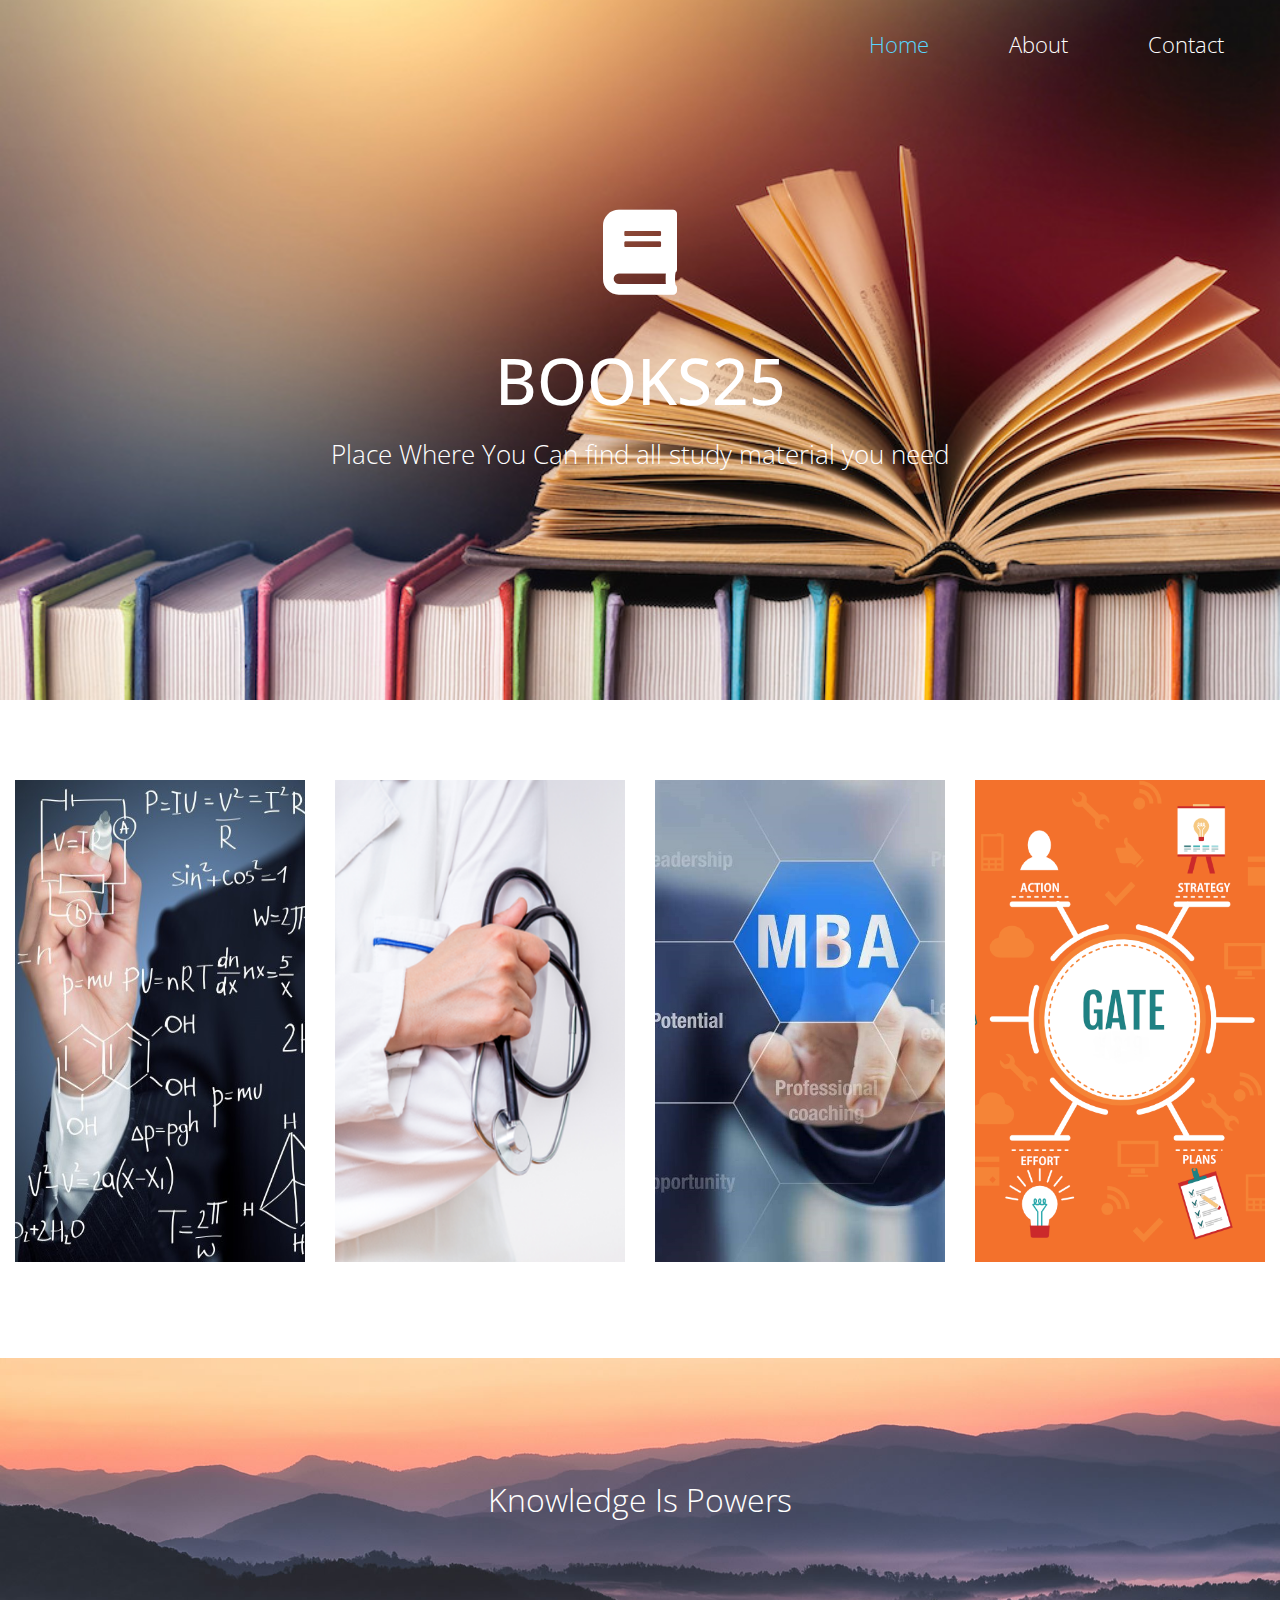
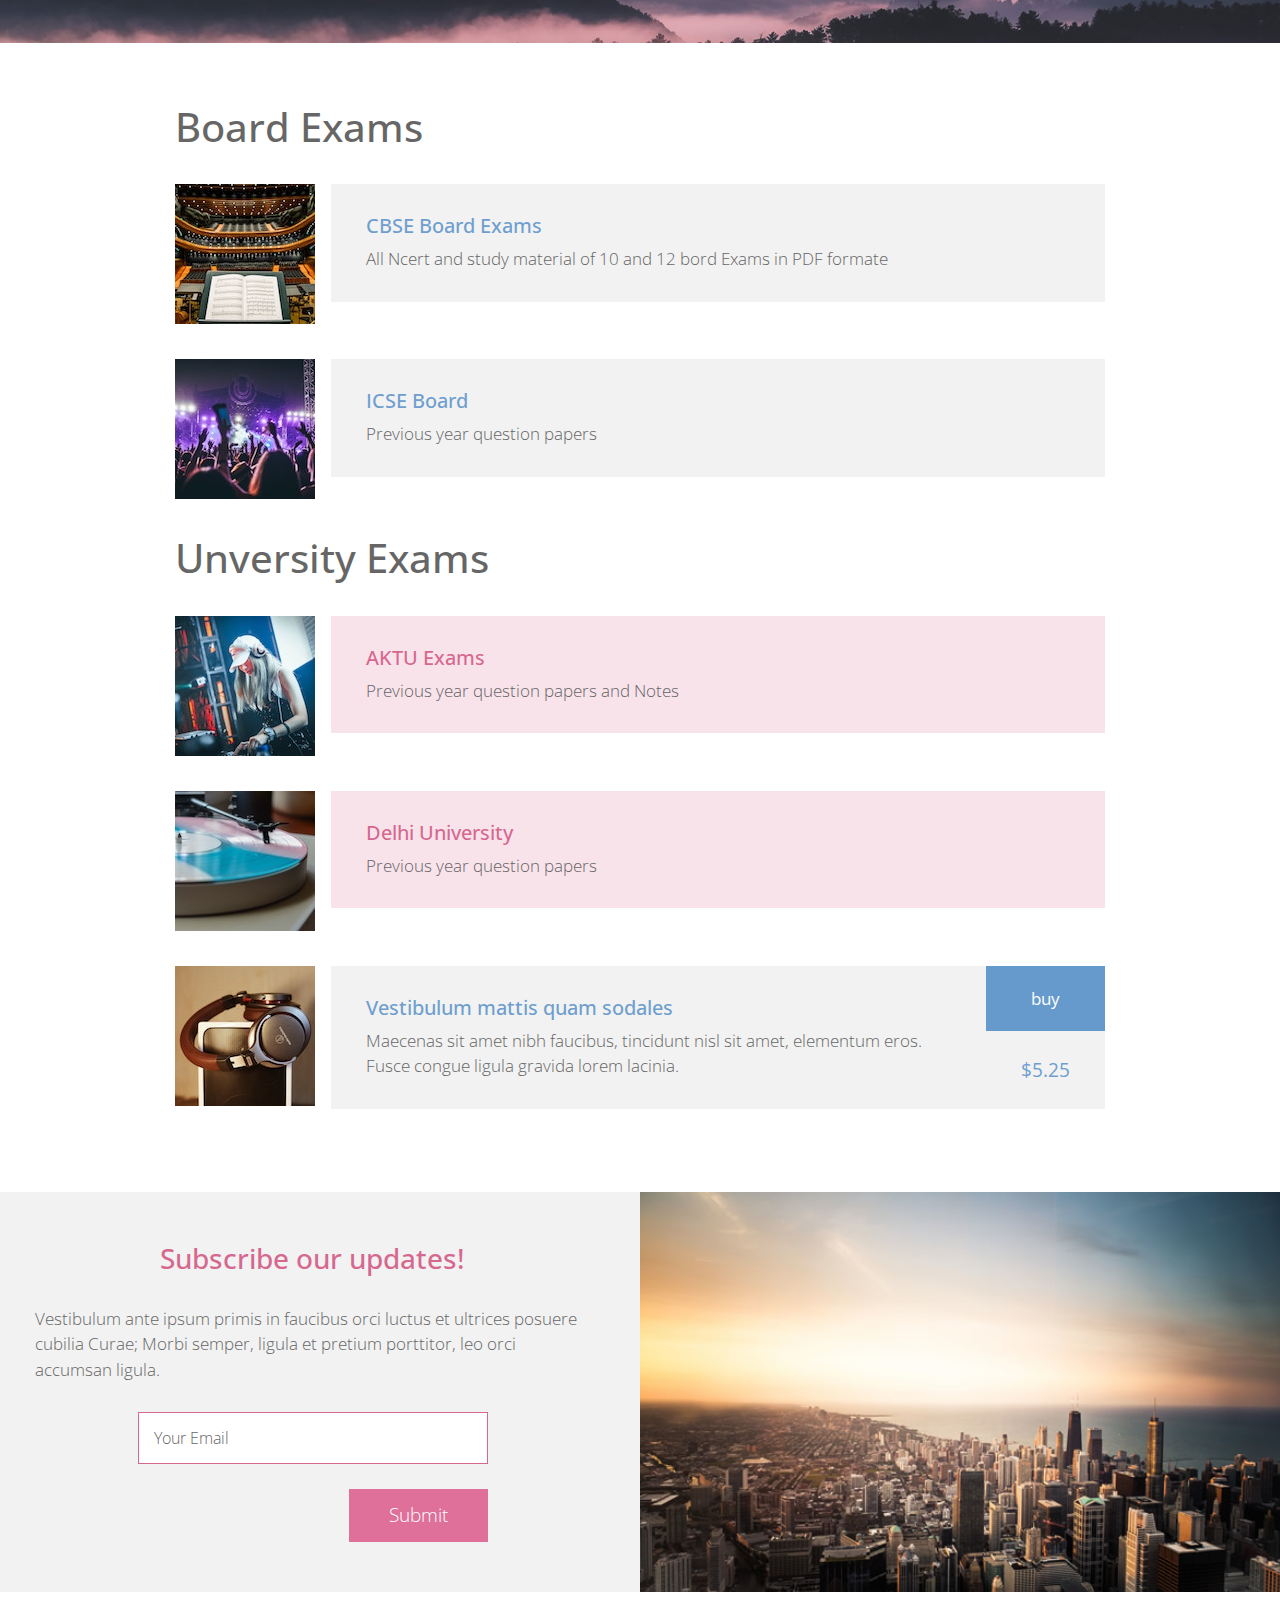
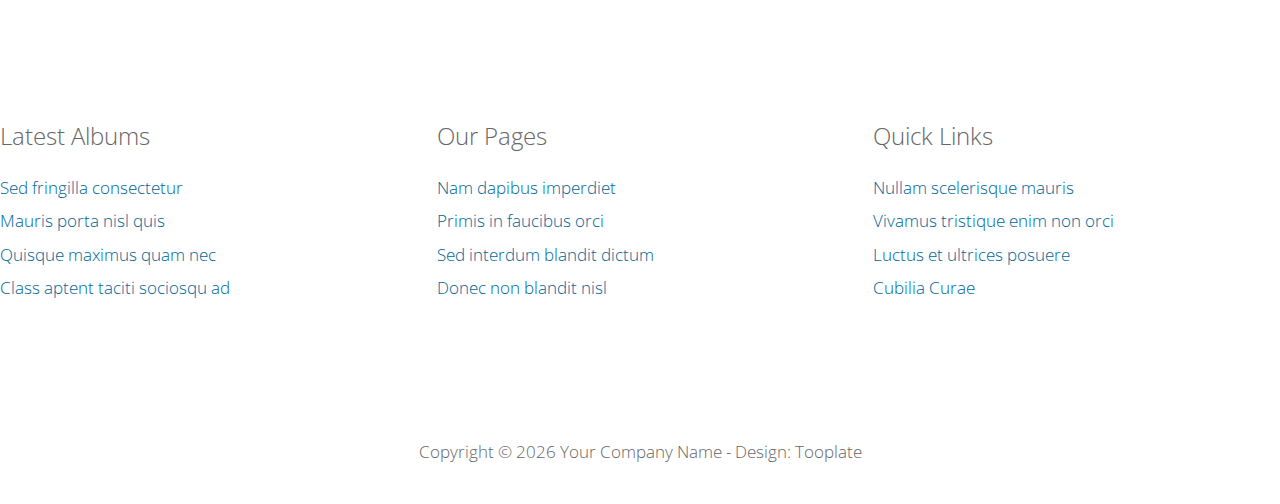
==== index.html @ 931582fe "qw" ====
<!DOCTYPE html>
<html lang="en">

<head>
  <meta charset="utf-8">
  <meta name="viewport" content="width=device-width, initial-scale=1">

  <title>Insertion HTML5 Template</title>
<!--

Template 2101 Insertion

http://www.tooplate.com/view/2101-insertion

-->
  <!-- load CSS -->
  <link rel="stylesheet" href="https://fonts.googleapis.com/css?family=Open+Sans:300,400">        <!-- Google web font "Open Sans" -->
  <link rel="stylesheet" href="css/bootstrap.min.css">                                            <!-- https://getbootstrap.com/ -->
  <link rel="stylesheet" href="css/fontawesome-all.min.css">                                      <!-- Font awesome -->
  <link rel="stylesheet" href="css/tooplate-style.css">                                           <!-- Templatemo style -->

  <script>
    var renderPage = true;

    if (navigator.userAgent.indexOf('MSIE') !== -1
      || navigator.appVersion.indexOf('Trident/') > 0) {
      /* Microsoft Internet Explorer detected in. */
      alert("Please view this in a modern browser such as Chrome or Microsoft Edge.");
      renderPage = false;
    }
  </script>

</head>

<body>

  <!-- Loader -->
  <div id="loader-wrapper">
    <div id="loader"></div>
    <div class="loader-section section-left"></div>
    <div class="loader-section section-right"></div>
  </div>

  <div class="tm-main">

    <div class="tm-welcome-section">
    
      <div class="container tm-navbar-container">
        <div class="row">
          <div class="col-xl-12">
            <nav class="navbar navbar-expand-sm">
              <ul class="navbar-nav ml-auto">
                <li class="nav-item active">
                  <a href="index.html" class="nav-link tm-nav-link tm-text-white active">Home</a>
                </li>
                <li class="nav-item">
                  <a href="about.html" class="nav-link tm-nav-link tm-text-white">About</a>
                </li>
                <li class="nav-item">
                  <a href="contact.html" class="nav-link tm-nav-link tm-text-white">Contact</a>
                </li>
              </ul>
            </nav>
          </div>
        </div>
      
      </div>
      <div class="container text-center tm-welcome-container">
        <div class="tm-welcome">
          <i class="fas tm-fa-big fa-book tm-fa-mb-big"></i>
          <h1 class="text-uppercase mb-3 tm-site-name">Books25</h1>
          <p class="tm-site-description">Place Where You Can find all study material you need</p>
        </div>
      </div>

    </div>

    

      <div class="row tm-albums-container grid">
        <div class="col-sm-6 col-12 col-md-6 col-lg-3 col-xl-3 tm-album-col">
          <figure class="effect-sadie">
            <img src="img/insertion-260x390-01.jpg" alt="Image" class="img-fluid">
            <figcaption>
              <h2>IIT JEE</h2>
              <p>Previous year question paper and lecture notes</p>
            </figcaption>
          </figure>
        </div>
        <div class="col-sm-6 col-12 col-md-6 col-lg-3 col-xl-3 tm-album-col">
          <figure class="effect-sadie">
            <img src="img/insertion-260x390-02.jpg" alt="Image" class="img-fluid">
            <figcaption>
              <h2>AIPMT</h2>
              <p>Previous year question paper and lecture notes</p>
            </figcaption>
          </figure>
        </div>
        <div class="col-sm-6 col-12 col-md-6 col-lg-3 col-xl-3 tm-album-col">
          <figure class="effect-sadie">
            <img src="img/insertion-260x390-03.jpg" alt="Image" class="img-fluid">
            <figcaption>
              <h2>CAT</h2>
              <p>Previous year question paper and lecture notes</p>
            </figcaption>
          </figure>
        </div>
        <div class="col-sm-6 col-12 col-md-6 col-lg-3 col-xl-3 tm-album-col">
          <figure class="effect-sadie">
            <img src="img/insertion-260x390-04.jpg" alt="Image" class="img-fluid">
            <figcaption>
              <h2>GATES</h2>
              <p>Previous year question paper and lecture notes</p>
            </figcaption>
          </figure>
        </div>
      </div>

      <div class="row">
        <div class="col-lg-12">
          <div class="tm-tag-line">
          <h2 class="tm-tag-line-title">Knowledge Is Powers</h2>
          </div>
        </div>
      </div>

      <div class="row mb-5">
        <div class="col-xl-12">
          <div class="media-boxes">
            <h1>Board Exams </h1>
            <br>
            <div class="media">
              <img src="img/insertion-140x140-01.jpg" alt="Image" class="mr-3">
              <div class="media-body tm-bg-gray">
                <div class="tm-description-box">
                  <h5 class="tm-text-blue">CBSE Board Exams</h5>
                  <p class="mb-0">All Ncert and study material of 10 and 12 bord Exams in PDF formate </p>
                </div>
              </div>
            </div>

            <div class="media">
              <img src="img/insertion-140x140-03.jpg" alt="Image" class="mr-3">
              <div class="media-body tm-bg-gray">
                <div class="tm-description-box">
                  <h5 class="tm-text-blue">ICSE Board </h5>
                  <p class="mb-0">Previous year question papers</p>
                </div>
              </div>
            </div>
            <h1>Unversity Exams</h1>
            <br>
            <div class="media">
              <img src="img/insertion-140x140-02.jpg" alt="Image" class="mr-3">
              <div class="media-body tm-bg-pink-light">
                <div class="tm-description-box">
                  <h5 class="tm-text-pink">AKTU Exams</h5>
                  <p class="mb-0">Previous year question papers and Notes</p>
                </div>
              </div>
            </div>

            <div class="media">
              <img src="img/insertion-140x140-04.jpg" alt="Image" class="mr-3">
              <div class="media-body tm-bg-pink-light">
                <div class="tm-description-box">
                  <h5 class="tm-text-pink">Delhi University</h5>
                  <p class="mb-0">Previous year question papers</p>
                </div>
              </div>
            </div>

            <div class="media">
              <img src="img/insertion-140x140-05.jpg" alt="Image" class="mr-3">
              <div class="media-body tm-bg-gray">
                <div class="tm-description-box">
                  <h5 class="tm-text-blue">Vestibulum mattis quam sodales</h5>
                  <p class="mb-0">Maecenas sit amet nibh faucibus, tincidunt nisl sit amet, elementum eros. Fusce congue ligula gravida lorem lacinia.</p>
                </div>
                <div class="tm-buy-box">
                  <a href="#" class="tm-bg-blue tm-text-white tm-buy">buy</a>
                  <span class="tm-text-blue tm-price-tag">$5.25</span>
                </div>
              </div>
            </div>
          </div> <!-- media-boxes -->
        </div>
      </div>

      <div class="row tm-mb-big tm-subscribe-row">
        <div class="col-xl-6 col-lg-6 col-md-12 col-sm-12 tm-bg-gray tm-subscribe-form">
          <h3 class="tm-text-pink tm-mb-30">Subscribe our updates!</h3>
          <p class="tm-mb-30">Vestibulum ante ipsum primis in faucibus orci luctus et ultrices posuere cubilia Curae; Morbi semper, ligula et pretium porttitor, leo orci accumsan ligula.</p>
          <form action="index.html" method="POST">
            <div class="form-group mb-0">
              <input type="text" class="form-control tm-subscribe-input" placeholder="Your Email">
              <input type="submit" value="Submit" class="tm-bg-pink tm-text-white d-block ml-auto tm-subscribe-btn">
            </div>
          </form>
        </div>
        <div class="col-xl-6 col-lg-6 col-md-12 col-sm-12 img-fluid pl-0 tm-subscribe-img"></div>
      </div>

      <div class="row tm-mb-medium">
        <div class="col-xl-4 col-lg-4 col-md-4 col-sm-6 mb-4">
          <h4 class="mb-4 tm-font-300">Latest Albums</h4>
          <a href="#" class="tm-text-blue-dark d-block mb-2">Sed fringilla consectetur</a>
          <a href="#" class="tm-text-blue-dark d-block mb-2">Mauris porta nisl quis</a>
          <a href="#" class="tm-text-blue-dark d-block mb-2">Quisque maximus quam nec</a>
          <a href="#" class="tm-text-blue-dark d-block">Class aptent taciti sociosqu ad</a>
        </div>
        <div class="col-xl-4 col-lg-4 col-md-4 col-sm-6 mb-4">
          <h4 class="mb-4 tm-font-300">Our Pages</h4>
          <a href="#" class="tm-text-blue-dark d-block mb-2">Nam dapibus imperdiet</a>
          <a href="#" class="tm-text-blue-dark d-block mb-2">Primis in faucibus orci</a>
          <a href="#" class="tm-text-blue-dark d-block mb-2">Sed interdum blandit dictum</a>
          <a href="#" class="tm-text-blue-dark d-block">Donec non blandit nisl</a>
        </div>
        <div class="col-xl-4 col-lg-4 col-md-4 col-sm-6">
          <h4 class="mb-4 tm-font-300">Quick Links</h4>
          <a href="#" class="tm-text-blue-dark d-block mb-2">Nullam scelerisque mauris</a>
          <a href="#" class="tm-text-blue-dark d-block mb-2">Vivamus tristique enim non orci</a>
          <a href="#" class="tm-text-blue-dark d-block mb-2">Luctus et ultrices posuere</a>
          <a href="#" class="tm-text-blue-dark d-block">Cubilia Curae</a>
        </div>
      </div>
      <footer class="row">
        <div class="col-xl-12">
          <p class="text-center p-4">Copyright &copy; <span class="tm-current-year">2018</span> Your Company Name 
          
          - Design:  Tooplate</p>
        </div>
      </footer>
    </div> <!-- .container -->

  </div> <!-- .main -->

  <!-- load JS -->
  <script src="js/jquery-3.2.1.slim.min.js"></script> <!-- https://jquery.com/ -->
  <script>

    /* DOM is ready
    ------------------------------------------------*/
    $(function () {

      if (renderPage) {
        $('body').addClass('loaded');
      }

      $('.tm-current-year').text(new Date().getFullYear());  // Update year in copyright
    });

  </script>
</body>
</html>
---- css/tooplate-style.css ----
/*

Template 2101 Insertion

http://www.tooplate.com/view/2101-insertion

*/


body {
	font-family: 'Open Sans', Helvetica, Arial, sans-serif;
	font-size: 17px;
    font-weight: 300;
    color: #666666;
    overflow-x: hidden;
}

a { transition: all 0.3s ease; }
a:hover, a:focus, a.active {
    color: #58d5ff;
    text-decoration: none;
}


.tm-welcome-section {
    height: 83vh;
    display: flex;
    flex-direction: column;
    align-items: center;
    justify-content: center;

    background-image: url('../img/insertion-header.jpg');
    background-repeat: no-repeat;
    background-size: cover;
    background-position: center center;
    background-color: rgba(0, 0, 0, 0.7);
    color: white;
    max-height: 700px;
    min-height: 400px;
}

.tm-fa-big { font-size: 5em; }
.tm-fa-mb-big { margin-bottom: 3rem; }

.tm-navbar-container {
    position: absolute;
    top: 0;
}

.navbar-nav { margin-right: 0; }
.nav-link { font-size: 1.4rem; }

.tm-site-description {
    font-size: 1.6rem;
    color: white;
}

.navbar-expand-sm .navbar-nav .nav-link { padding: 10px 20px; }
.navbar-nav { flex-direction: row; }
.tm-site-name { font-size: 4rem; }

.tm-search-form-container {
    border-radius: 15px;
    border: 4px solid white;
    background-color: #b35e6c;
    margin-top: -54px;
    -webkit-box-shadow: 0px 0px 5px 0px rgba(0,0,0,0.75);
    -moz-box-shadow: 0px 0px 5px 0px rgba(0,0,0,0.75);
    box-shadow: 0px 0px 5px 0px rgba(0,0,0,0.75);
}

.tm-search-form {
    width: 100%;
    height: 96px;
    font-size: 1.2rem;
}

.tm-search-box {
    padding-left: 28px;
    padding-right: 28px;
    width: 60%;
}

.tm-advanced-box { width: 20%; }

.form-inline .form-control.tm-search-input {
    margin-right: 20px;
    padding: 10px 15px;
    background: transparent;
    color: white;
    width: 70%;
    border-radius: 0;
}

.form-control.tm-search-input::placeholder { /* Chrome, Firefox, Opera, Safari 10.1+ */
    color: #fff;
    opacity: 1; /* Firefox */
}

.form-control.tm-search-input:-ms-input-placeholder { /* Internet Explorer 10-11 */
    color: #fff;
}

.form-control.tm-search-input::-ms-input-placeholder { /* Microsoft Edge */
    color: #fff;
}

.form-control::placeholder { /* Chrome, Firefox, Opera, Safari 10.1+ */
    color: #666666;
    opacity: 1; /* Firefox */
}

.form-control:-ms-input-placeholder { /* Internet Explorer 10-11 */
    color: #666666;
}

.form-control::-ms-input-placeholder { /* Microsoft Edge */
    color: #666666;
}

.form-control {
    font-weight: 300;
    border-radius: 0;
    padding: 12px 20px;
}

.form-control:focus {
    border-color: white;
    box-shadow: none;
}

.tm-search-submit {
    padding: 10px 35px;
    background: transparent;
    color: white;
    border-radius: 0;
}

.tm-search-submit {
    cursor: pointer;
    transition: all 0.3s ease;
}

.tm-search-submit:hover {
    background-color: white;
    color: #B25E6D;
}

.tm-albums-container {
    margin: 80px auto;
    max-width: 260px;
}

.tm-album-col {
    display: flex;
    justify-content: center;
}

.tm-new-release {
    background-image: url(../img/gradient-blue.png);
    background-repeat: no-repeat;
    background-size: cover;
    color: #1C689A;
    height: 100%;
    border-top-left-radius: 10px;
    border-bottom-left-radius: 10px;
    padding-left: 50px;
    padding-right: 50px;
    display: flex;
    align-items: center;
    font-weight: 400;
    width: 20%;
}

/*---------------*/
/***** Sadie *****/
/*---------------*/

.grid figure {
    position: relative;
    float: left;
    overflow: hidden;
    cursor: pointer;
}

.grid figure img {
    position: relative;
    display: block;
    min-height: 100%;
    max-width: 100%;
}

.grid figure figcaption {
    position: absolute;
    top: 0;
    left: 0;
    width: 100%;
    height: 100%;
    padding: 2em;
    color: #fff;
    backface-visibility: hidden;
}

figure.effect-sadie figcaption::before {
    position: absolute;
    top: 0;
    left: 0;
    width: 100%;
    height: 100%;
    background: -webkit-linear-gradient(top, rgba(72,76,97,0) 0%, rgba(72,76,97,0.8) 75%);
    background: linear-gradient(to bottom, rgba(72,76,97,0) 0%, rgba(72,76,97,0.8) 75%);
    content: '';
    opacity: 0;
    -webkit-transform: translate3d(0,50%,0);
    transform: translate3d(0,50%,0);
}

figure.effect-sadie h2 {
    font-size: 1.5rem;
    padding: 1.2rem;
    position: absolute;
    bottom: 10%;
    left: 0;
    width: 100%;
    opacity: 0;
    -webkit-transition: -webkit-transform 0.35s, color 0.35s;
    transition: transform 0.35s, color 0.35s;
    -webkit-transform: translate3d(0,-80%,0);
    transform: translate3d(0,-80%,0);
}

figure.effect-sadie figcaption::before,
figure.effect-sadie p {
    -webkit-transition: opacity 0.35s, -webkit-transform 0.35s;
    transition: opacity 0.35s, transform 0.35s;
}

figure.effect-sadie p {
    position: absolute;
    bottom: 0;
    left: 0;
    padding: 1.2rem;
    margin-bottom: 0;
    width: 100%;
    opacity: 0;
    -webkit-transform: translate3d(0,10px,0);
    transform: translate3d(0,10px,0);
}

figure.effect-sadie:hover h2 {
    opacity: 1;
    -webkit-transform: translate3d(0,-50%,0) translate3d(0,-10px,0);
    transform: translate3d(0,-50%,0) translate3d(0,-10px,0);
}

figure.effect-sadie:hover figcaption::before ,
figure.effect-sadie:hover p {
    opacity: 1;
    -webkit-transform: translate3d(0,0,0);
    transform: translate3d(0,0,0);
}

.tm-tag-line {
    margin-bottom: 60px;
    position: relative;
    min-height: 285px;
    display: flex;
    align-items: center;
    justify-content: center;
    background-image: url(../img/insertion-1800x450.jpg);
    background-size: cover;
    background-repeat: no-repeat;
}

.tm-tag-line-title {
    font-size: 2rem;
    color: white;
    position: relative;
    font-weight: 300;
    margin-bottom: 0;
    padding-left: 20px;
    padding-right: 20px;
    text-align: center;
}

.tm-font-300 { font-weight: 300; }
.tm-text-gray, .tm-link-gray { color: #666666; }
.tm-text-white { color: #fff; }
.tm-text-blue { color: #6e9ece; }
.tm-text-blue-dark { color: #006699; }
.tm-text-pink { color: #D6688F; }
.tm-text-pink-dark { color: #CC6699; }
.tm-text-brown { color: #CC6666; }
.tm-bg-gray { background-color: #F2F2F2; }
.tm-bg-pink { background-color: #de7099; }
.tm-bg-pink-light { background-color: #f9e3eb; }
.tm-bg-pink-light-2 { background-color: #EDAABC; }
.tm-bg-blue { background-color: #6699cc; }

.media-boxes {
    max-width: 930px;
    margin: 0 auto;
}

.media { margin-bottom: 35px; }
.media-body { display: flex; }

.tm-buy-box {
    display: flex;
    flex-direction: column;
    align-items: center;
    justify-content: space-between;
    width: 140px;
}

.tm-buy {
    font-weight: 400;
    width: 100%;
    padding: 20px 45px;
}

.tm-bg-blue.tm-buy:hover,
.tm-bg-blue.tm-buy:focus {
    color: white;
    background-color: #277bcc;
}

.tm-bg-pink.tm-buy:hover,
.tm-bg-pink.tm-buy:focus {
    background-color: #d14579;
    color: white;
}

.tm-description-box { padding: 30px 35px; }

.tm-price-tag {
    width: 100%;
    height: 100%;
    display: flex;
    align-items: center;
    justify-content: center;
    font-size: 1.2rem;
    font-weight: 400;
}

.tm-subscribe-form {
    display: flex;
    flex-direction: column;
    align-items: center;
    justify-content: center;
    padding: 50px;
}

.tm-subscribe-input {
    width: 350px;
    margin-bottom: 25px;
    border-radius: 0;
    border-color: #D6688F;
    padding: 13px 15px;
}

.form-control.tm-subscribe-input:focus { border-color: #df6f98; }

.tm-subscribe-btn {
    border: none;
    padding: 12px 40px;
    font-size: 1.2rem;
    font-weight: 300;
    cursor: pointer;
    transition: all 0.3s ease;
}

.tm-subscribe-btn:hover,
.tm-subscribe-focus {
    background-color: #d14579;
}

.tm-subscribe-img {
    background-image: url(../img/insertion-600x400.jpg);
    background-size: cover;
    background-repeat: no-repeat;
    min-height: 400px;
}

.tm-about-img {
    background-image: url(../img/insertion-560x336-01.jpg);
    background-size: cover;
    background-repeat: no-repeat;
    height: 336px;
    max-width: 560px;
}

.tm-mb-30 { margin-bottom: 30px; }
.tm-mb-medium { margin-bottom: 90px; }
.tm-mb-big { margin-bottom: 130px; }
.tm-mt-big { margin-top: 100px; }

.tm-about-h2 {
    font-size: 1.4rem;
    font-weight: 300;
}

.tm-v-center {
    display: flex;
    flex-direction: column;
    justify-content: center;
}

.tm-media-v-center {
    display: flex;
    align-items: center;
    padding: 33px 30px;
    cursor: pointer;
    transition: all 0.3s ease;
    width: 100%;
    height: 100px;
}

.nav-tabs .nav-item {
    margin-bottom: 20px;
    width: 100%;
}

.nav-tabs .nav-item:last-child { margin-bottom: 0; }
.tm-media-link { font-size: 1.2rem; }

.tm-about-row {
    max-width: 1190px;
    margin-left: auto;
    margin-right: auto;
}

.tm-about-text {
    max-width: 560px;
    padding: 0 50px;
}

.tm-about-description { line-height: 1.8; }

.tm-media-2 {
    padding: 55px;
    margin-bottom: 0;
    height: 100%;
    align-items: center;
}

.tm-media-body-2 { flex-direction: column; }
.tm-media-body-2 .btn { align-self: flex-end; }

.tm-media-2-icon {
    margin-right: 60px;
    align-self: flex-start;
}

.tm-media-2-header {
    font-size: 1.4rem;
    font-weight: 300;
}

.btn-secondary {
    background-color: #33CCFF;
    border-color: #33CCFF;
    font-size: 1.1rem;
    padding: 12px 40px;
}

.btn-secondary:focus,
.btn-secondary:hover {
    background-color: #269dc4;
    border-color: #269dc4;
}

.nav-tabs .nav-link {
    border-radius: 0;
    border: none;
    color: #666666;
}

.nav-tabs { border-bottom: 0; }

.nav-tabs .nav-item.show .nav-link,
.nav-tabs .nav-link.active,
.nav-tabs .nav-link:hover {
    background-color: #EDAABC;
    color: white;
}

.tm-tab-links-container,
.tm-tab-content-container {
    position: relative;
    width: 100%;
    min-height: 1px;
}

.tm-tab-links-container {
    flex: 0 0 28%;
    padding-right: 10px;
    padding-left: 15px;
}

.tm-tab-content-container {
    flex: 0 0 72%;
    padding-right: 15px;
    padding-left: 10px;
}

.tab-content {
    display: flex;
    align-items: center;
}

.tm-contact-col {
    display: flex;
    justify-content: space-between;
}

.tm-contact-left {
    flex: 0 0 20%;
    margin-right: 20px;
}

.tm-contact-middle {
    margin-right: 20px;
    padding: 45px 50px;
}

.tm-contact-right { padding: 45px 50px; }

.tm-contact-middle,
.tm-contact-right {
    flex: 0 0 38%;
    max-width: 440px;
}

.tm-select {
    border-radius: 0;
    width: 100%;
    padding: 12px 20px;
}

.tm-select-group {
    padding: 8px 0;
    display: flex;
    justify-content: space-between;
}

.tm-radio-label { cursor: pointer; }
.tm-radio-label:last-child { margin-right: 15px; }
iframe { max-width: 100%; }
#google-map { border: 1px solid #fff; }

/* Loader */
#loader-wrapper {
    position: fixed;
    top: 0;
    left: 0;
    width: 100%;
    height: 100%;
    z-index: 2000;
}
#loader {
    display: block;
    position: relative;
    left: 50%;
    top: 50%;
    width: 150px;
    height: 150px;
    margin: -75px 0 0 -75px;
    border-radius: 50%;
    border: 3px solid transparent;
    border-top-color: #3498db;

    -webkit-animation: spin 2s linear infinite; /* Chrome, Opera 15+, Safari 5+ */
    animation: spin 2s linear infinite; /* Chrome, Firefox 16+, IE 10+, Opera */

    z-index: 1001;
}

#loader:before {
    content: "";
    position: absolute;
    top: 5px;
    left: 5px;
    right: 5px;
    bottom: 5px;
    border-radius: 50%;
    border: 3px solid transparent;
    border-top-color: #e74c3c;

    -webkit-animation: spin 3s linear infinite; /* Chrome, Opera 15+, Safari 5+ */
    animation: spin 3s linear infinite; /* Chrome, Firefox 16+, IE 10+, Opera */
}

#loader:after {
    content: "";
    position: absolute;
    top: 15px;
    left: 15px;
    right: 15px;
    bottom: 15px;
    border-radius: 50%;
    border: 3px solid transparent;
    border-top-color: #f9c922;

    -webkit-animation: spin 1.5s linear infinite; /* Chrome, Opera 15+, Safari 5+ */
      animation: spin 1.5s linear infinite; /* Chrome, Firefox 16+, IE 10+, Opera */
}

@-webkit-keyframes spin {
    0%   {
        -webkit-transform: rotate(0deg);  /* Chrome, Opera 15+, Safari 3.1+ */
        -ms-transform: rotate(0deg);  /* IE 9 */
        transform: rotate(0deg);  /* Firefox 16+, IE 10+, Opera */
    }
    100% {
        -webkit-transform: rotate(360deg);  /* Chrome, Opera 15+, Safari 3.1+ */
        -ms-transform: rotate(360deg);  /* IE 9 */
        transform: rotate(360deg);  /* Firefox 16+, IE 10+, Opera */
    }
}
@keyframes spin {
    0%   {
        -webkit-transform: rotate(0deg);  /* Chrome, Opera 15+, Safari 3.1+ */
        -ms-transform: rotate(0deg);  /* IE 9 */
        transform: rotate(0deg);  /* Firefox 16+, IE 10+, Opera */
    }
    100% {
        -webkit-transform: rotate(360deg);  /* Chrome, Opera 15+, Safari 3.1+ */
        -ms-transform: rotate(360deg);  /* IE 9 */
        transform: rotate(360deg);  /* Firefox 16+, IE 10+, Opera */
    }
}

#loader-wrapper .loader-section {
    position: fixed;
    top: 0;
    width: 51%;
    height: 100%;
    background: #222222;
    z-index: 1000;
    -webkit-transform: translateX(0);  /* Chrome, Opera 15+, Safari 3.1+ */
    -ms-transform: translateX(0);  /* IE 9 */
    transform: translateX(0);  /* Firefox 16+, IE 10+, Opera */
}

#loader-wrapper .loader-section.section-left {
    left: 0;
}

#loader-wrapper .loader-section.section-right {
    right: 0;
}

/* Loaded */
.loaded #loader-wrapper .loader-section.section-left {
    -webkit-transform: translateX(-100%);  /* Chrome, Opera 15+, Safari 3.1+ */
        -ms-transform: translateX(-100%);  /* IE 9 */
            transform: translateX(-100%);  /* Firefox 16+, IE 10+, Opera */

    -webkit-transition: all 0.7s 0.3s cubic-bezier(0.645, 0.045, 0.355, 1.000);
            transition: all 0.7s 0.3s cubic-bezier(0.645, 0.045, 0.355, 1.000);
}

.loaded #loader-wrapper .loader-section.section-right {
    -webkit-transform: translateX(100%);  /* Chrome, Opera 15+, Safari 3.1+ */
        -ms-transform: translateX(100%);  /* IE 9 */
            transform: translateX(100%);  /* Firefox 16+, IE 10+, Opera */

-webkit-transition: all 0.7s 0.3s cubic-bezier(0.645, 0.045, 0.355, 1.000);
    transition: all 0.7s 0.3s cubic-bezier(0.645, 0.045, 0.355, 1.000);
}

.loaded #loader {
    opacity: 0;
    -webkit-transition: all 0.3s ease-out;
            transition: all 0.3s ease-out;
}
.loaded #loader-wrapper {
    visibility: hidden;

    -webkit-transform: translateY(-100%);  /* Chrome, Opera 15+, Safari 3.1+ */
        -ms-transform: translateY(-100%);  /* IE 9 */
            transform: translateY(-100%);  /* Firefox 16+, IE 10+, Opera */

    -webkit-transition: all 0.3s 1s ease-out;
            transition: all 0.3s 1s ease-out;
}

/* JavaScript Turned Off */
.no-js #loader-wrapper { display: none; }

@media (min-width: 576px) {
    .tm-albums-container { max-width: none; }
    .navbar-expand-sm .navbar-nav .nav-link { padding: 20px 40px; }
    .navbar-nav { margin-right: -40px; }
}

@media (min-width: 768px) {
    .tm-albums-container { max-width: 540px; }
}

@media (min-width: 992px){
    .tm-albums-container { max-width: none; }
    figure.effect-sadie h2 { bottom: 20%; }
}

@media (min-width: 1200px){
    .container { max-width: 1230px; }
    figure.effect-sadie h2 { bottom: 10%; }
    .tm-radio-label:last-child { margin-right: 30px; }
}

@media (max-width: 1199px) {
    .tm-new-release {
        font-size: 1.1rem;
        padding-left: 35px;
        padding-right: 35px;
    }
}

@media (max-width: 991px) {
    .tm-welcome-section { height: 70vh; }

    .tm-about-col-left { margin-bottom: 20px; }
    .tm-about-text { padding: 50px; }

    .tm-about-text, .tm-about-img {
        margin-left: auto;
        margin-right: auto;
    }

    .form-inline .form-control.tm-search-input {
        width: 60%;
    }

    .tm-advanced-box {
        font-size: 1rem;
        padding-right: 30px;
    }

    .tm-subscribe-img { padding-right: 0; }
    .tm-mt-big { margin-top: 60px; }
    .tm-mb-big { margin-bottom: 80px; }
    .tm-mb-medium { margin-bottom: 40px; }

    .tm-subscribe-row {
        max-width: 600px;
        margin-left: auto;
        margin-right: auto;
    }

    .tm-tab-link { padding: 15px 25px; }
    .tm-tab-link .fa-2x { font-size: 1.8rem; }
    .tm-tab-link .tm-media-link { font-size: 1rem; }
	
	.tm-tab-links-container {
        flex: 0 0 100%;
        padding-right: 15px;
    }
    .tm-tab-content-container {
        flex: 0 0 100%;
        margin-top: 15px;
        padding-left: 15px;
    }
	
    .tm-media-2-icon { margin-right: 30px; }
    .tm-media-2 { padding: 35px 30px; }
    .tm-contact-col { flex-wrap: wrap; }
    .tm-contact-left {
        flex: 0 0 30%;
        margin-right: 0;
    }

    .tm-contact-middle {
        flex: 0 0 67%;
        margin-right: 0;
        max-width: none;
    }

    .tm-contact-right {
        flex: 0 0 100%;
        margin-top: 20px;
        max-width: none;
    }

    iframe { width: 100%; }
}

@media (max-width: 767px) {
    .tm-welcome-section { height: 60vh; }
    .tm-fa-big { font-size: 4em; }
    .tm-fa-mb-big { margin-bottom: 2rem; }
    .tm-site-name { font-size: 3rem; }
    .tm-site-description { font-size: 1.3rem; }
    .tm-new-release {
        width: 100%;
        padding: 20px;
        justify-content: center;
        border-top-right-radius: 10px;
        border-bottom-left-radius: 0;
    }

    .tm-search-form {
        flex-flow: column;
        height: auto;
    }

    .form-inline .form-group.tm-search-box {
        margin-top: 20px;
        margin-bottom: 20px;
        width: 100%;
    }

    .form-inline .form-control.tm-search-input {
        width: calc(100% - 141px);
    }

    .form-inline .form-control.tm-search-submit {
        width: 121px;
    }

    .form-inline .form-group.tm-advanced-box {
        width: auto;
        margin-bottom: 20px;
        margin-top: 10px;
        padding-right: 0;
    }

    .tm-search-form-container { margin-top: -70px; }
    .tm-tab-link { padding: 33px 30px; }
    .tm-tab-link .fa-2x { font-size: 2rem; }
    .tm-tab-link .tm-media-link { font-size: 1.4rem; }
}

@media (max-width: 575px) {
    .container { max-width: 540px; }
    .form-inline .form-control.tm-search-input {
        width: 100%;
        margin-bottom: 20px;
    }

    .tm-search-submit {
        margin-left: auto;
        margin-right: auto;
    }

    .tm-albums-container {
        margin-top: 40px;
        margin-bottom: 40px;
    }

    .tm-contact-left,
    .tm-contact-middle {
        flex: 0 0 100%;
    }

    .tm-contact-middle {
        margin-top: 20px;
    }

    .tm-contact-middle,
    .tm-contact-right {
        padding: 35px 30px;
    }
}

@media (max-width: 500px) {
    .media { flex-direction: column; }
    .media-body { margin-top: 15px; }
}

@media (max-width: 420px) {
    .tm-subscribe-input { width: 260px; }
    .tm-fa-big { font-size: 3rem; }
    .tm-fa-mb-big { margin-bottom: 1.5rem; }
    .tm-site-name { font-size: 2.4rem; }
    .tm-site-description { font-size: 1.2rem; }
}
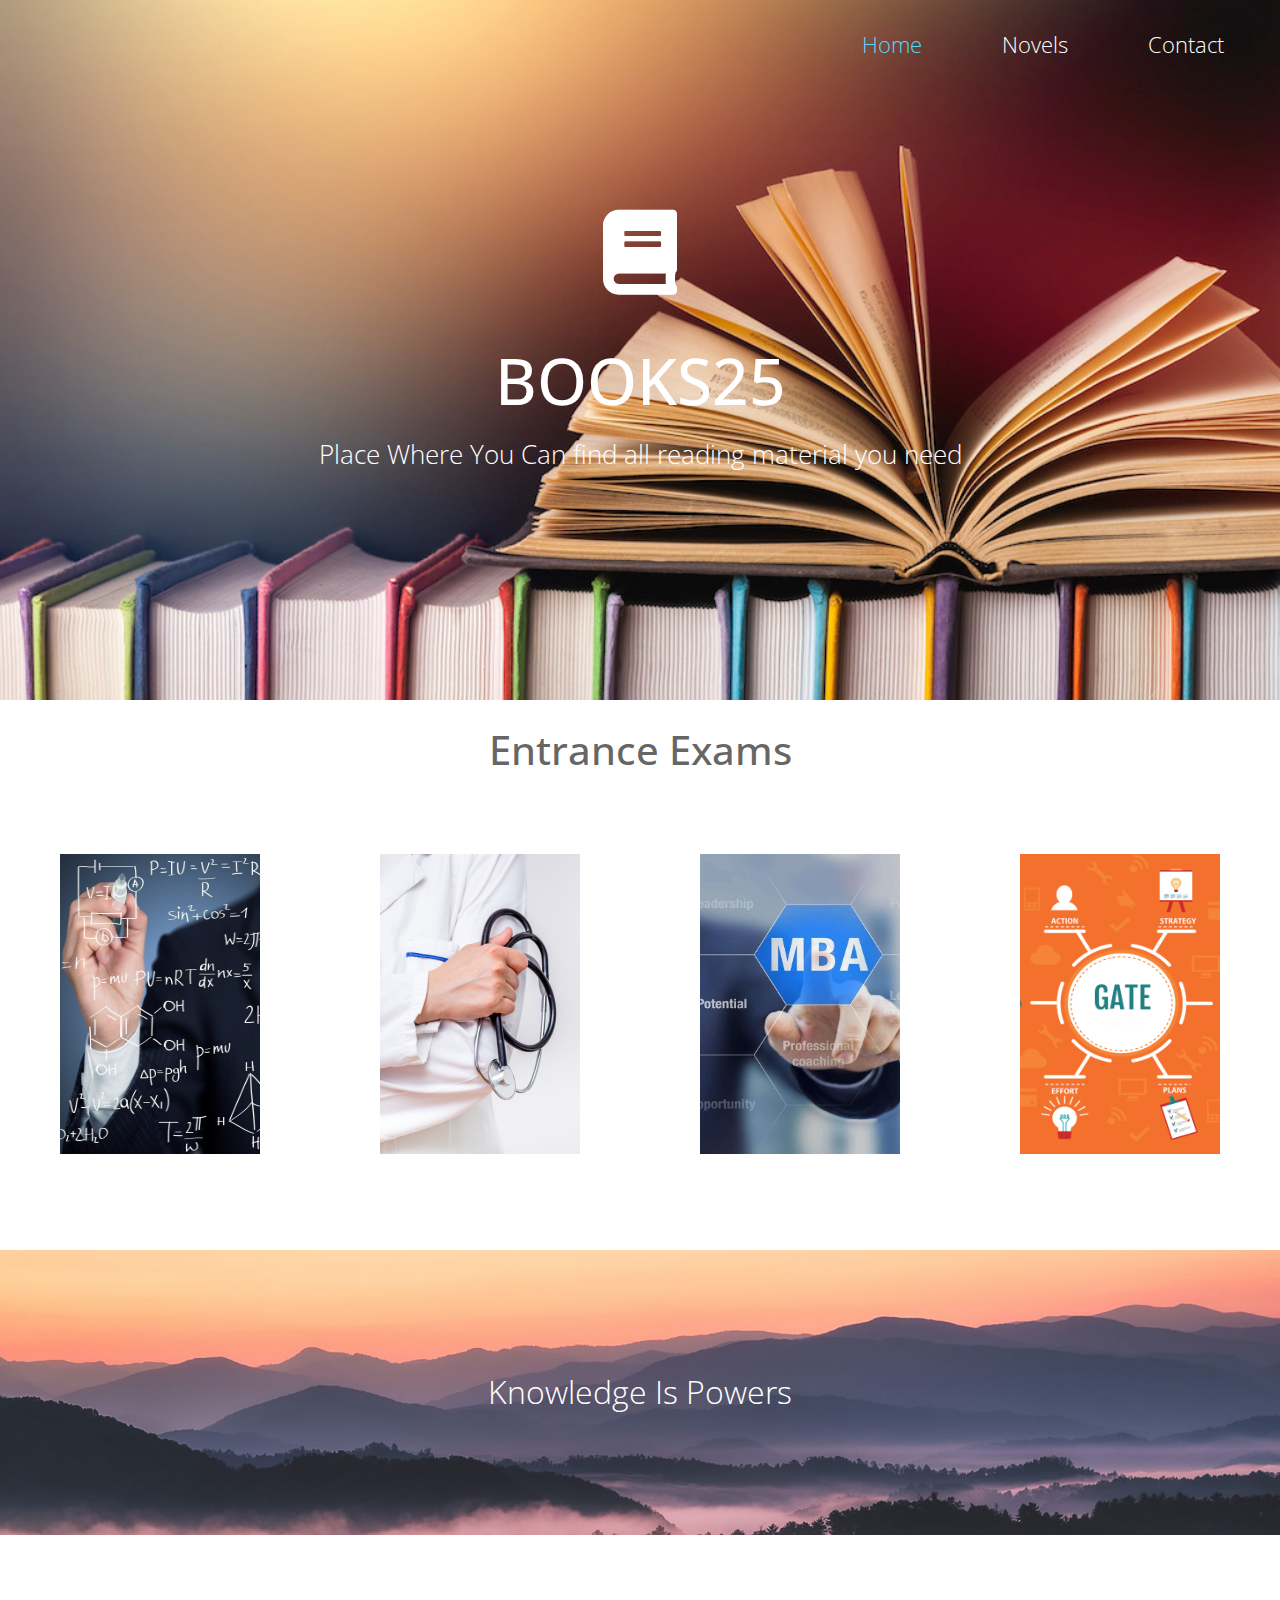
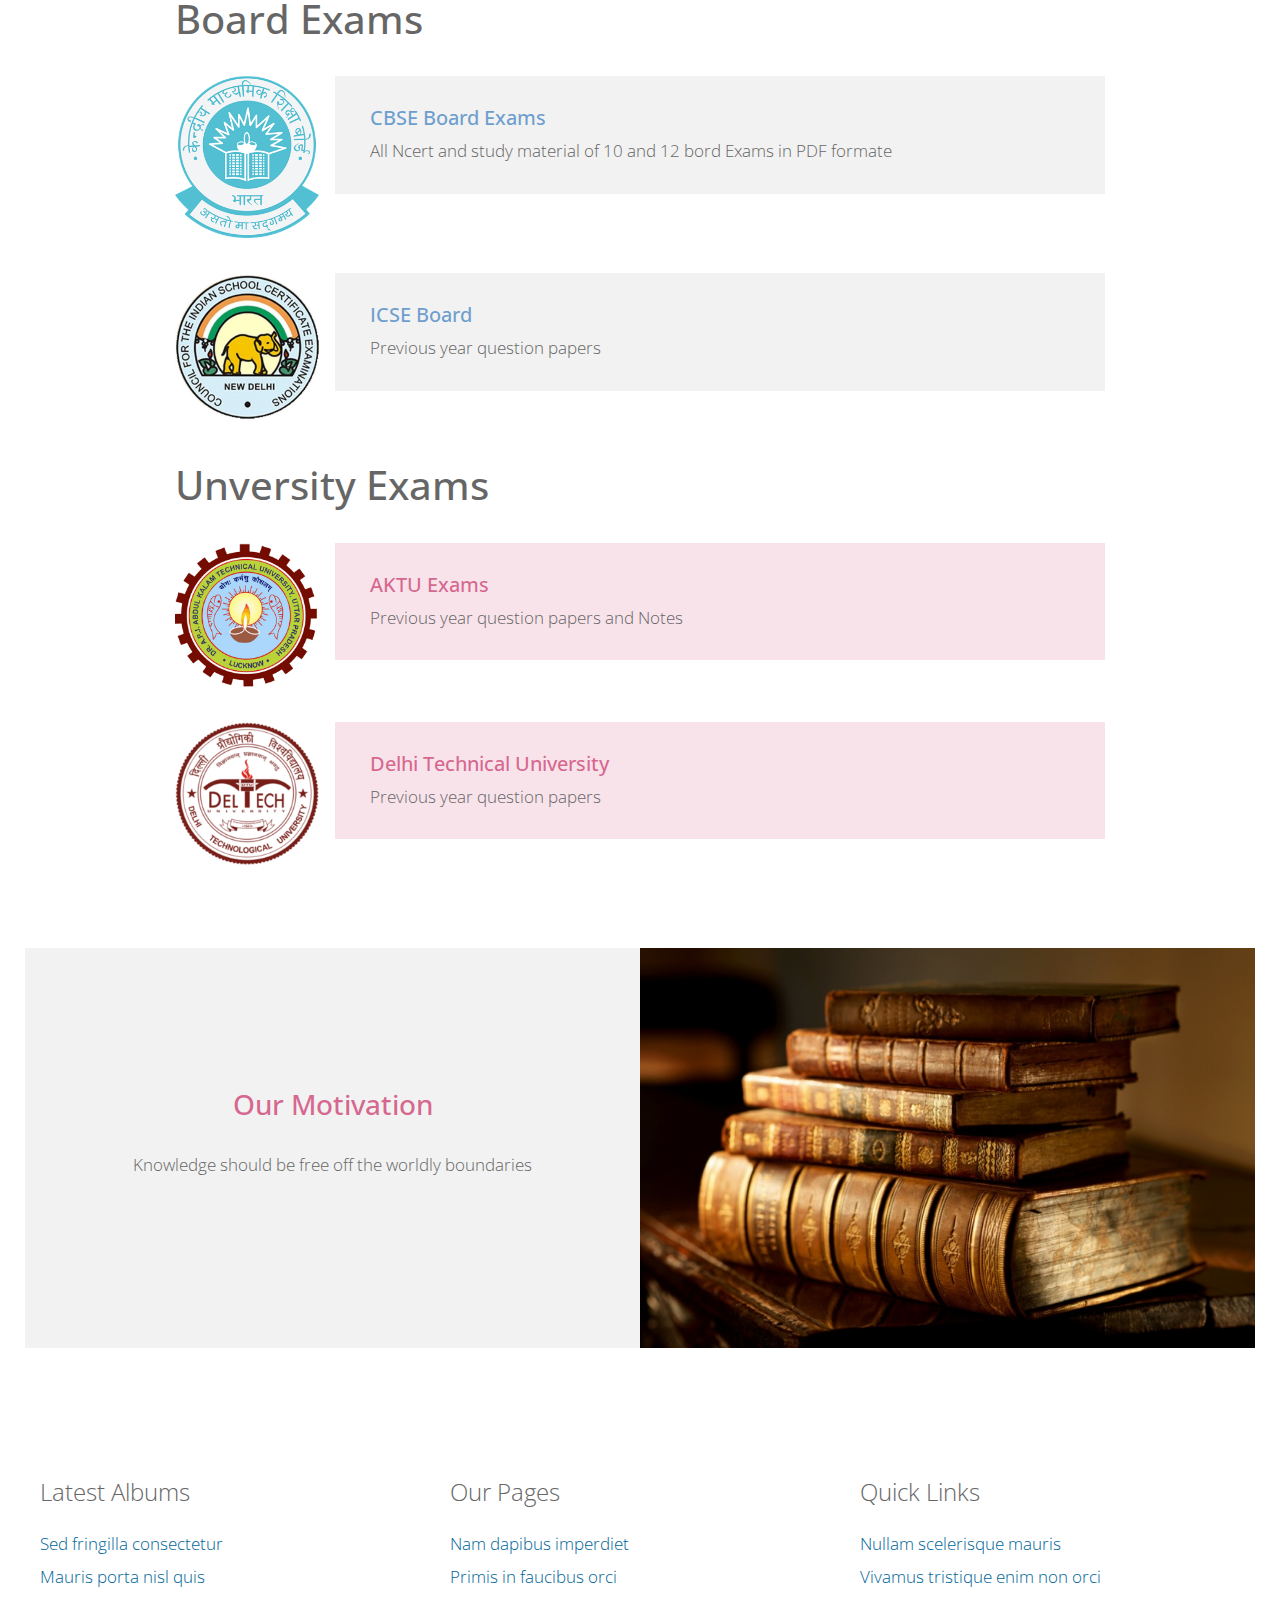
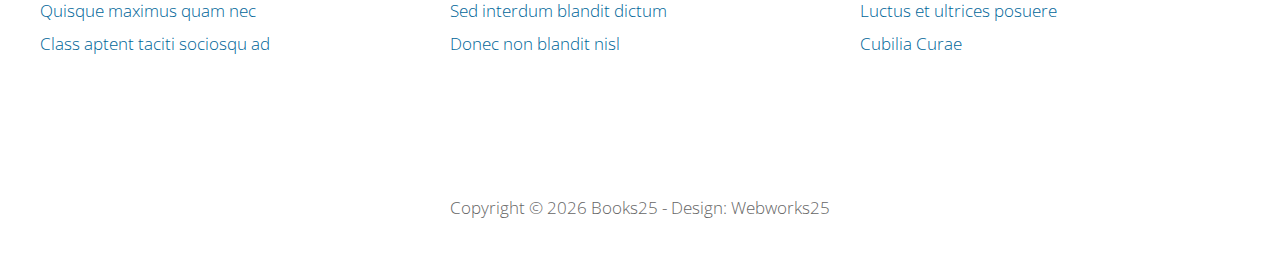
==== commit dad81b38: "qw" ====
--- a/index.html
+++ b/index.html
@@ -29,6 +29,16 @@
       renderPage = false;
     }
   </script>
+  <style>
+    .im{
+    width: 144px; height:auto;
+    }
+    .im2{
+      height: 300px;
+      width: 200px;
+
+    }
+  </style>
 
 </head>
 
@@ -54,7 +64,7 @@
                   <a href="index.html" class="nav-link tm-nav-link tm-text-white active">Home</a>
                 </li>
                 <li class="nav-item">
-                  <a href="about.html" class="nav-link tm-nav-link tm-text-white">About</a>
+                  <a href="novels.html" class="nav-link tm-nav-link tm-text-white">Novels</a>
                 </li>
                 <li class="nav-item">
                   <a href="contact.html" class="nav-link tm-nav-link tm-text-white">Contact</a>
@@ -69,18 +79,21 @@
         <div class="tm-welcome">
           <i class="fas tm-fa-big fa-book tm-fa-mb-big"></i>
           <h1 class="text-uppercase mb-3 tm-site-name">Books25</h1>
-          <p class="tm-site-description">Place Where You Can find all study material you need</p>
+          <p class="tm-site-description">Place Where You Can find all reading material you need</p>
         </div>
       </div>
 
     </div>
-
+    <br>
+    <center>
+    <h1>Entrance Exams</h1>
+    </center>
     
 
       <div class="row tm-albums-container grid">
         <div class="col-sm-6 col-12 col-md-6 col-lg-3 col-xl-3 tm-album-col">
           <figure class="effect-sadie">
-            <img src="img/insertion-260x390-01.jpg" alt="Image" class="img-fluid">
+            <img src="img/insertion-260x390-01.jpg" alt="Image" class="img-fluid im2">
             <figcaption>
               <h2>IIT JEE</h2>
               <p>Previous year question paper and lecture notes</p>
@@ -89,7 +102,7 @@
         </div>
         <div class="col-sm-6 col-12 col-md-6 col-lg-3 col-xl-3 tm-album-col">
           <figure class="effect-sadie">
-            <img src="img/insertion-260x390-02.jpg" alt="Image" class="img-fluid">
+            <img src="img/insertion-260x390-02.jpg" alt="Image" class="img-fluid im2">
             <figcaption>
               <h2>AIPMT</h2>
               <p>Previous year question paper and lecture notes</p>
@@ -98,7 +111,7 @@
         </div>
         <div class="col-sm-6 col-12 col-md-6 col-lg-3 col-xl-3 tm-album-col">
           <figure class="effect-sadie">
-            <img src="img/insertion-260x390-03.jpg" alt="Image" class="img-fluid">
+            <img src="img/insertion-260x390-03.jpg" alt="Image" class="img-fluid im2">
             <figcaption>
               <h2>CAT</h2>
               <p>Previous year question paper and lecture notes</p>
@@ -107,7 +120,7 @@
         </div>
         <div class="col-sm-6 col-12 col-md-6 col-lg-3 col-xl-3 tm-album-col">
           <figure class="effect-sadie">
-            <img src="img/insertion-260x390-04.jpg" alt="Image" class="img-fluid">
+            <img src="img/insertion-260x390-04.jpg" alt="Image" class="img-fluid im2">
             <figcaption>
               <h2>GATES</h2>
               <p>Previous year question paper and lecture notes</p>
@@ -123,14 +136,14 @@
           </div>
         </div>
       </div>
-
+    <div class="container"> 
       <div class="row mb-5">
         <div class="col-xl-12">
           <div class="media-boxes">
             <h1>Board Exams </h1>
             <br>
             <div class="media">
-              <img src="img/insertion-140x140-01.jpg" alt="Image" class="mr-3">
+              <img src="img/insertion-140x140-01.jpg" alt="Image" class="mr-3 im">
               <div class="media-body tm-bg-gray">
                 <div class="tm-description-box">
                   <h5 class="tm-text-blue">CBSE Board Exams</h5>
@@ -140,7 +153,7 @@
             </div>
 
             <div class="media">
-              <img src="img/insertion-140x140-03.jpg" alt="Image" class="mr-3">
+              <img src="img/insertion-140x140-03.jpg" alt="Image" class="mr-3 im">
               <div class="media-body tm-bg-gray">
                 <div class="tm-description-box">
                   <h5 class="tm-text-blue">ICSE Board </h5>
@@ -151,7 +164,7 @@
             <h1>Unversity Exams</h1>
             <br>
             <div class="media">
-              <img src="img/insertion-140x140-02.jpg" alt="Image" class="mr-3">
+              <img src="img/insertion-140x140-02.jpg" alt="Image" class="mr-3 im" >
               <div class="media-body tm-bg-pink-light">
                 <div class="tm-description-box">
                   <h5 class="tm-text-pink">AKTU Exams</h5>
@@ -161,42 +174,23 @@
             </div>
 
             <div class="media">
-              <img src="img/insertion-140x140-04.jpg" alt="Image" class="mr-3">
+              <img src="img/insertion-140x140-04.jpg" alt="Image" class="mr-3 im">
               <div class="media-body tm-bg-pink-light">
                 <div class="tm-description-box">
-                  <h5 class="tm-text-pink">Delhi University</h5>
+                  <h5 class="tm-text-pink">Delhi Technical University</h5>
                   <p class="mb-0">Previous year question papers</p>
                 </div>
               </div>
             </div>
-
-            <div class="media">
-              <img src="img/insertion-140x140-05.jpg" alt="Image" class="mr-3">
-              <div class="media-body tm-bg-gray">
-                <div class="tm-description-box">
-                  <h5 class="tm-text-blue">Vestibulum mattis quam sodales</h5>
-                  <p class="mb-0">Maecenas sit amet nibh faucibus, tincidunt nisl sit amet, elementum eros. Fusce congue ligula gravida lorem lacinia.</p>
-                </div>
-                <div class="tm-buy-box">
-                  <a href="#" class="tm-bg-blue tm-text-white tm-buy">buy</a>
-                  <span class="tm-text-blue tm-price-tag">$5.25</span>
-                </div>
-              </div>
-            </div>
           </div> <!-- media-boxes -->
         </div>
       </div>
 
+     
       <div class="row tm-mb-big tm-subscribe-row">
         <div class="col-xl-6 col-lg-6 col-md-12 col-sm-12 tm-bg-gray tm-subscribe-form">
-          <h3 class="tm-text-pink tm-mb-30">Subscribe our updates!</h3>
-          <p class="tm-mb-30">Vestibulum ante ipsum primis in faucibus orci luctus et ultrices posuere cubilia Curae; Morbi semper, ligula et pretium porttitor, leo orci accumsan ligula.</p>
-          <form action="index.html" method="POST">
-            <div class="form-group mb-0">
-              <input type="text" class="form-control tm-subscribe-input" placeholder="Your Email">
-              <input type="submit" value="Submit" class="tm-bg-pink tm-text-white d-block ml-auto tm-subscribe-btn">
-            </div>
-          </form>
+          <h3 class="tm-text-pink tm-mb-30">Our Motivation</h3>
+          <p class="tm-mb-30">Knowledge should be free off the worldly boundaries </p>
         </div>
         <div class="col-xl-6 col-lg-6 col-md-12 col-sm-12 img-fluid pl-0 tm-subscribe-img"></div>
       </div>
@@ -226,11 +220,12 @@
       </div>
       <footer class="row">
         <div class="col-xl-12">
-          <p class="text-center p-4">Copyright &copy; <span class="tm-current-year">2018</span> Your Company Name 
+          <p class="text-center p-4">Copyright &copy; <span class="tm-current-year">2020</span> Books25 
           
-          - Design:  Tooplate</p>
+          - Design:  Webworks25</p>
         </div>
       </footer>
+
     </div> <!-- .container -->
 
   </div> <!-- .main -->
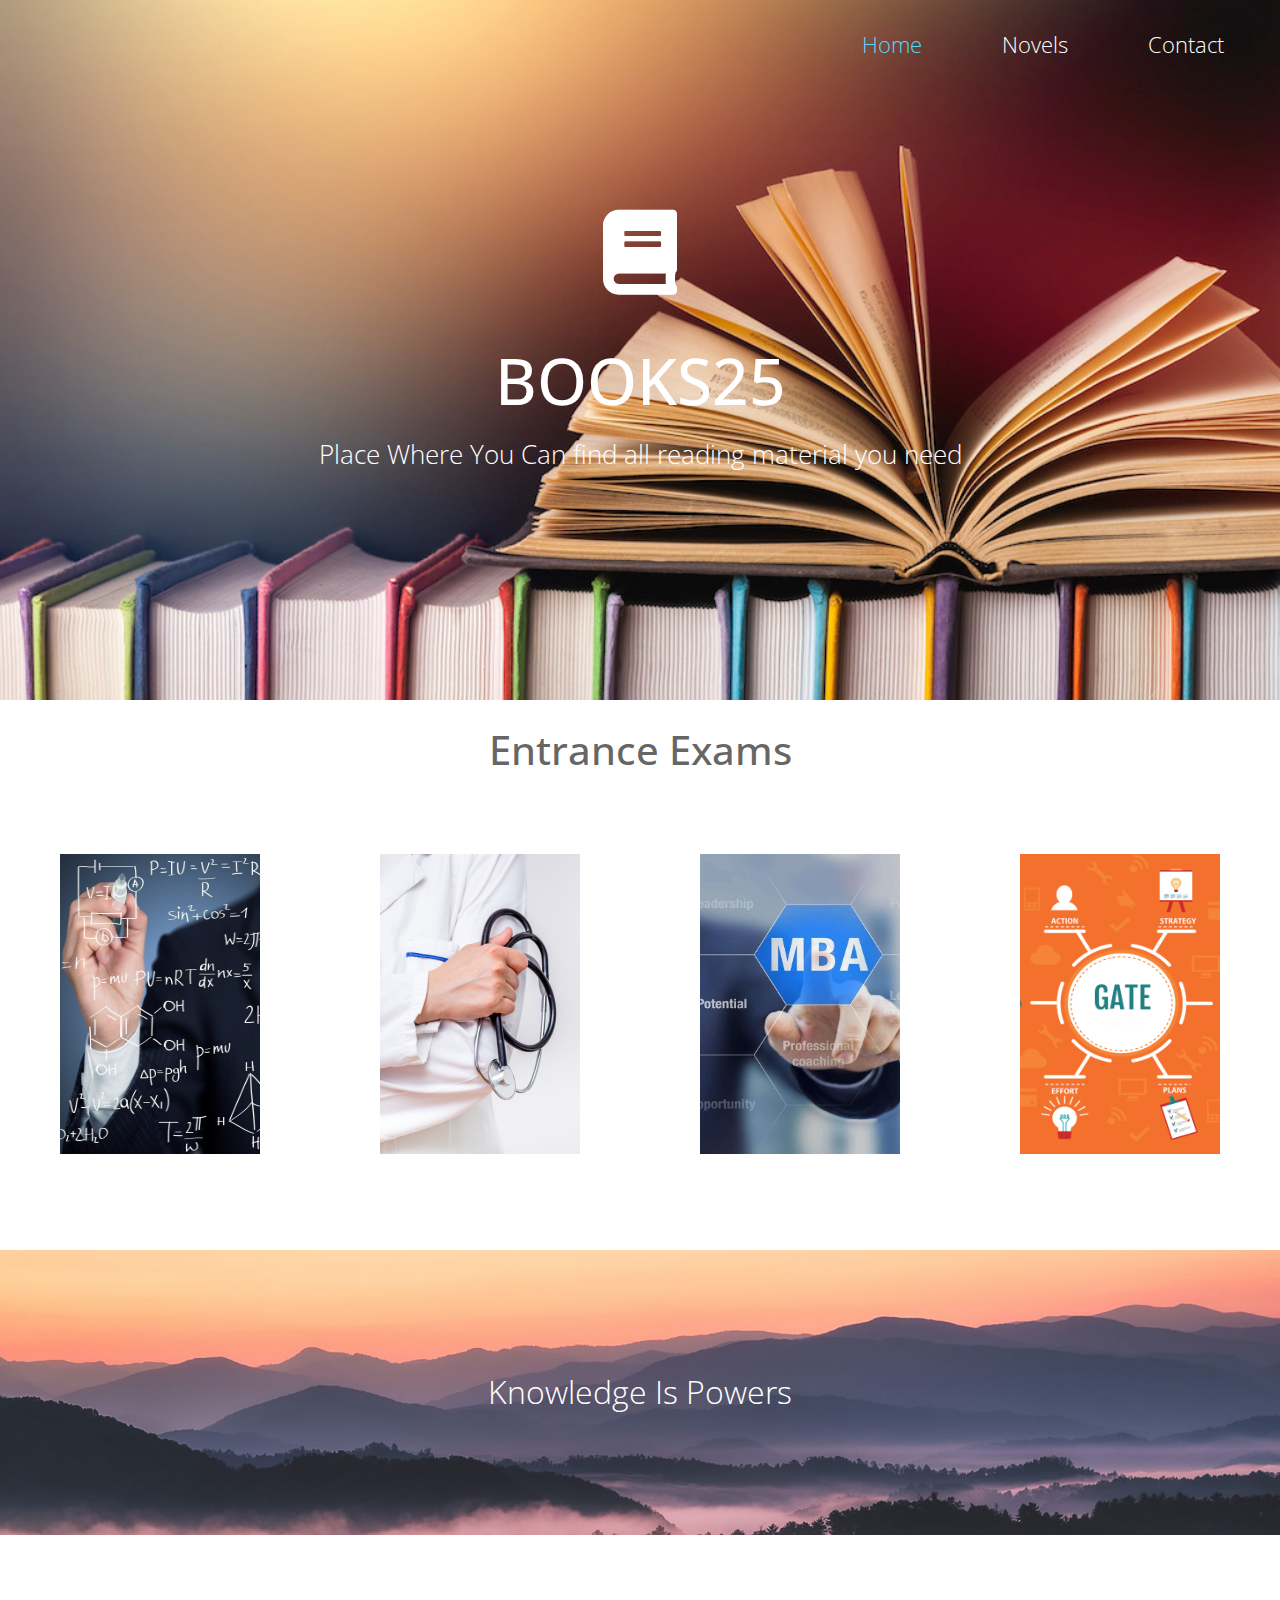
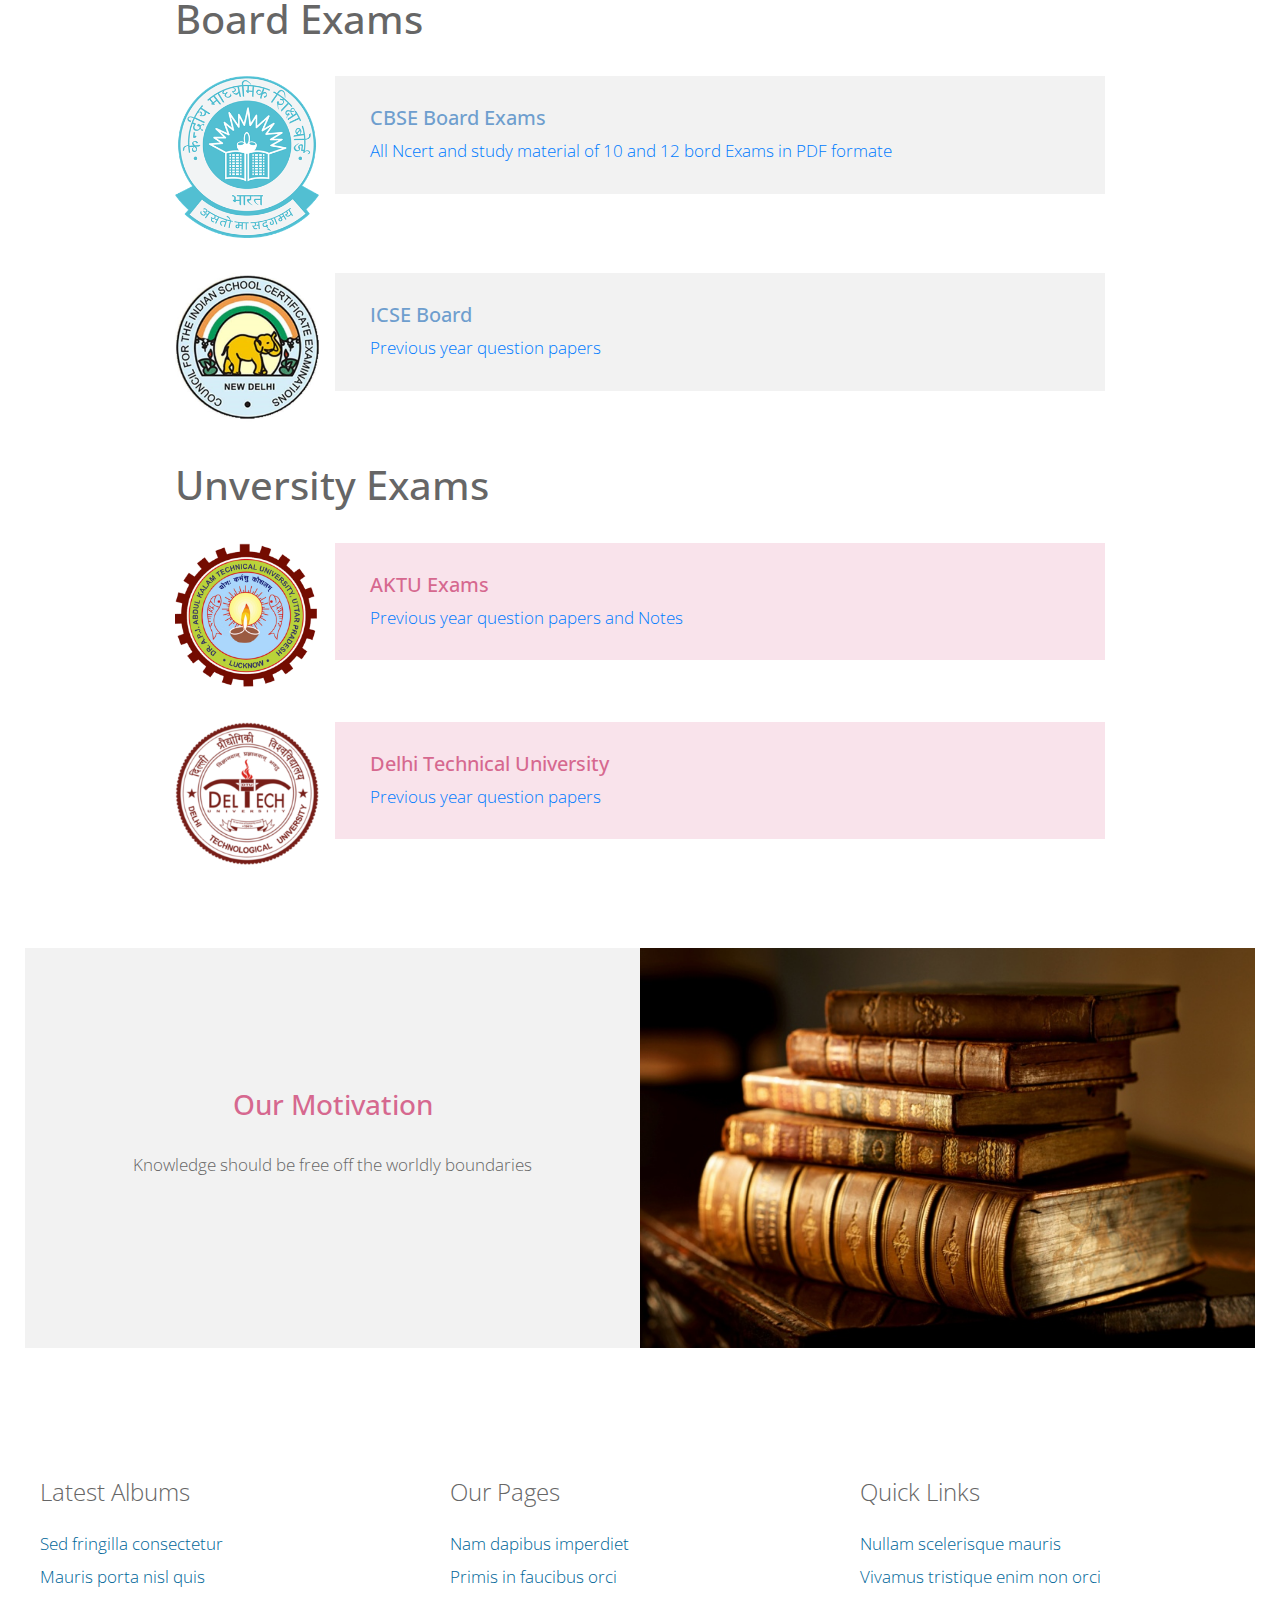
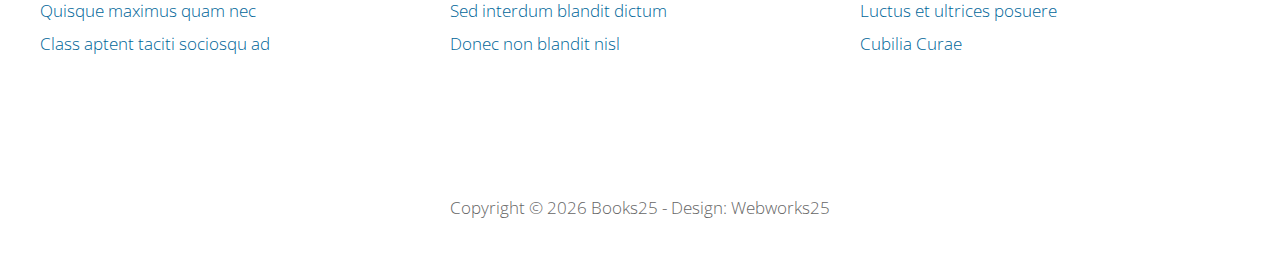
==== commit c24520f7: "qw" ====
--- a/index.html
+++ b/index.html
@@ -6,13 +6,7 @@
   <meta name="viewport" content="width=device-width, initial-scale=1">
 
   <title>Insertion HTML5 Template</title>
-<!--
-
-Template 2101 Insertion
-
-http://www.tooplate.com/view/2101-insertion
-
--->
+
   <!-- load CSS -->
   <link rel="stylesheet" href="https://fonts.googleapis.com/css?family=Open+Sans:300,400">        <!-- Google web font "Open Sans" -->
   <link rel="stylesheet" href="css/bootstrap.min.css">                                            <!-- https://getbootstrap.com/ -->
@@ -20,7 +14,7 @@
   <link rel="stylesheet" href="css/tooplate-style.css">                                           <!-- Templatemo style -->
 
   <script>
-    var renderPage = true;
+    var renderPage = true; 
 
     if (navigator.userAgent.indexOf('MSIE') !== -1
       || navigator.appVersion.indexOf('Trident/') > 0) {
@@ -146,8 +140,9 @@
               <img src="img/insertion-140x140-01.jpg" alt="Image" class="mr-3 im">
               <div class="media-body tm-bg-gray">
                 <div class="tm-description-box">
+                  <a href="cbse.html">
                   <h5 class="tm-text-blue">CBSE Board Exams</h5>
-                  <p class="mb-0">All Ncert and study material of 10 and 12 bord Exams in PDF formate </p>
+                  <p class="mb-0">All Ncert and study material of 10 and 12 bord Exams in PDF formate </p></a>
                 </div>
               </div>
             </div>
@@ -156,8 +151,9 @@
               <img src="img/insertion-140x140-03.jpg" alt="Image" class="mr-3 im">
               <div class="media-body tm-bg-gray">
                 <div class="tm-description-box">
+                  <a href="icse.html">
                   <h5 class="tm-text-blue">ICSE Board </h5>
-                  <p class="mb-0">Previous year question papers</p>
+                  <p class="mb-0">Previous year question papers</p></a>
                 </div>
               </div>
             </div>
@@ -167,8 +163,9 @@
               <img src="img/insertion-140x140-02.jpg" alt="Image" class="mr-3 im" >
               <div class="media-body tm-bg-pink-light">
                 <div class="tm-description-box">
+                  <a href="aktu.html" class="tm-bg-pink-light">
                   <h5 class="tm-text-pink">AKTU Exams</h5>
-                  <p class="mb-0">Previous year question papers and Notes</p>
+                  <p class="mb-0 tm-bg-pink-light">Previous year question papers and Notes</p></a>
                 </div>
               </div>
             </div>
@@ -177,8 +174,9 @@
               <img src="img/insertion-140x140-04.jpg" alt="Image" class="mr-3 im">
               <div class="media-body tm-bg-pink-light">
                 <div class="tm-description-box">
+                  <a href="dtu.html">
                   <h5 class="tm-text-pink">Delhi Technical University</h5>
-                  <p class="mb-0">Previous year question papers</p>
+                  <p class="mb-0 tm-bg-pink-light">Previous year question papers</p></a>
                 </div>
               </div>
             </div>
